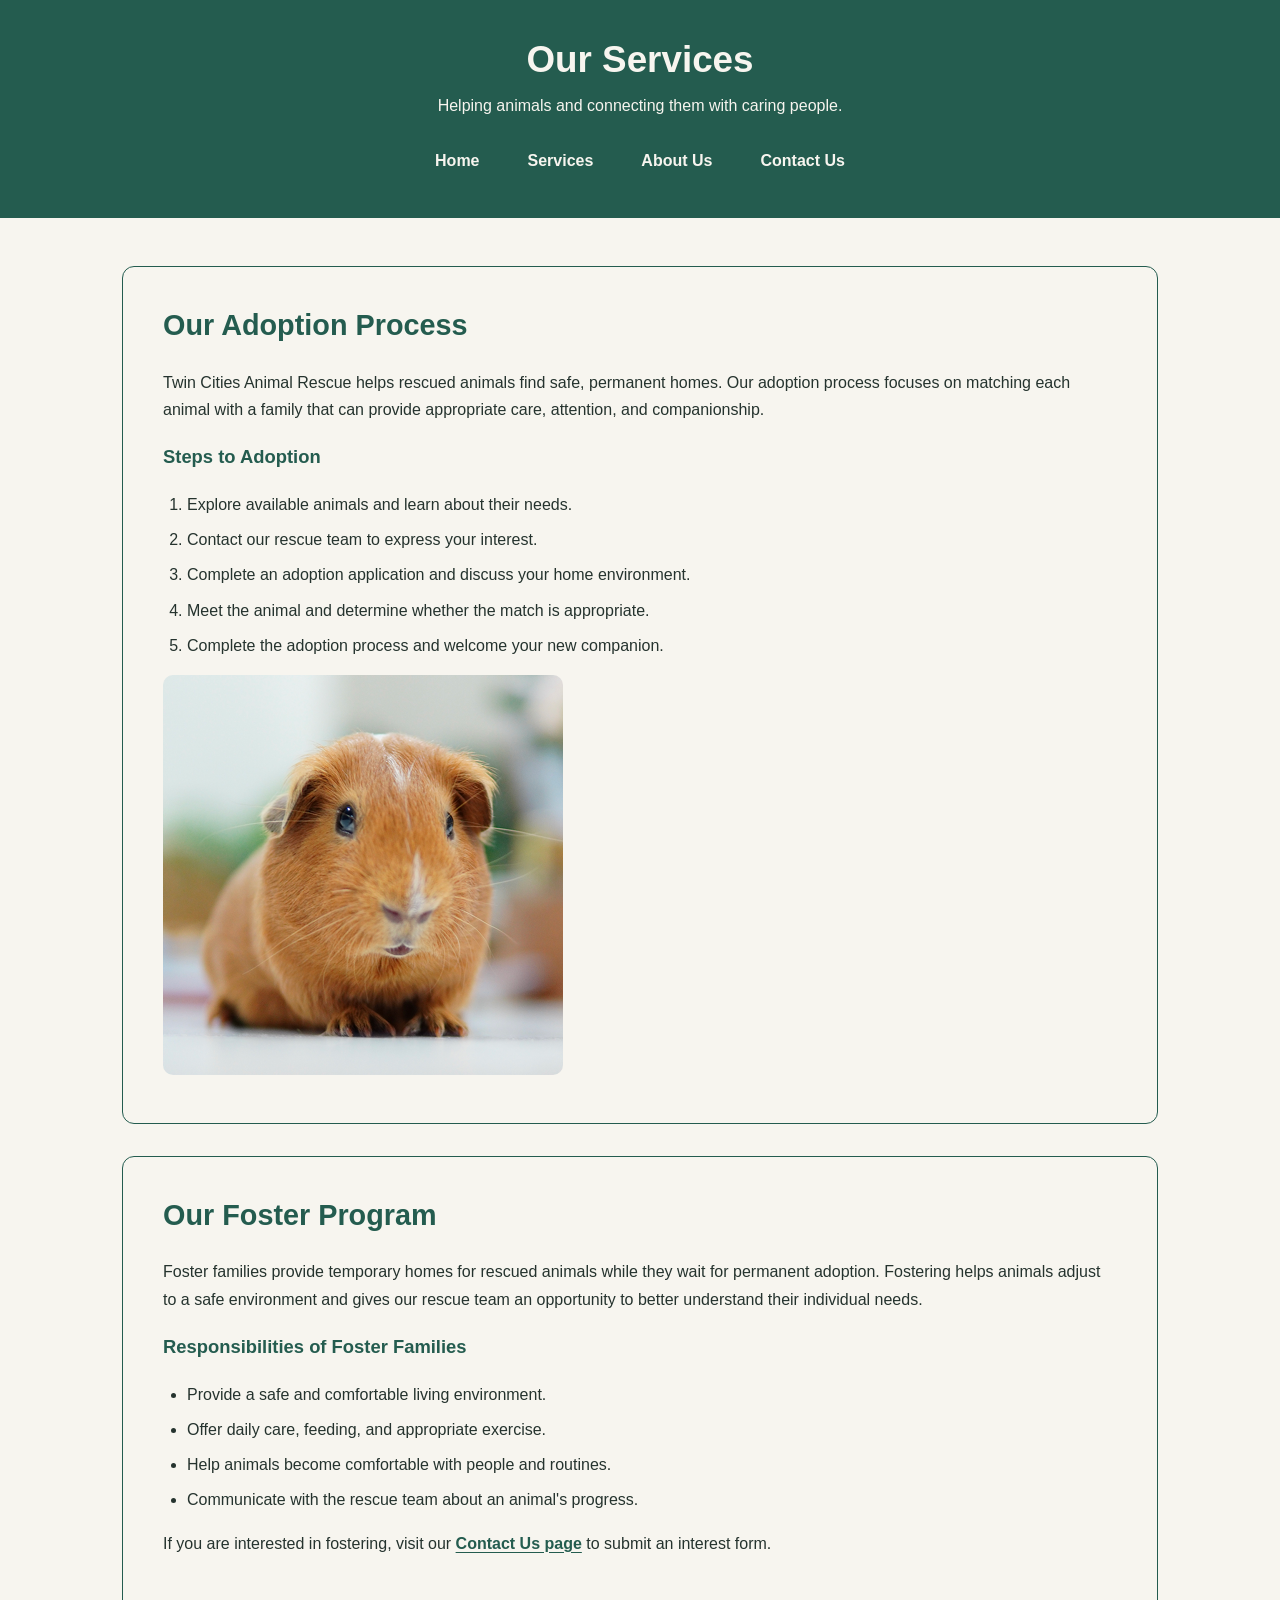
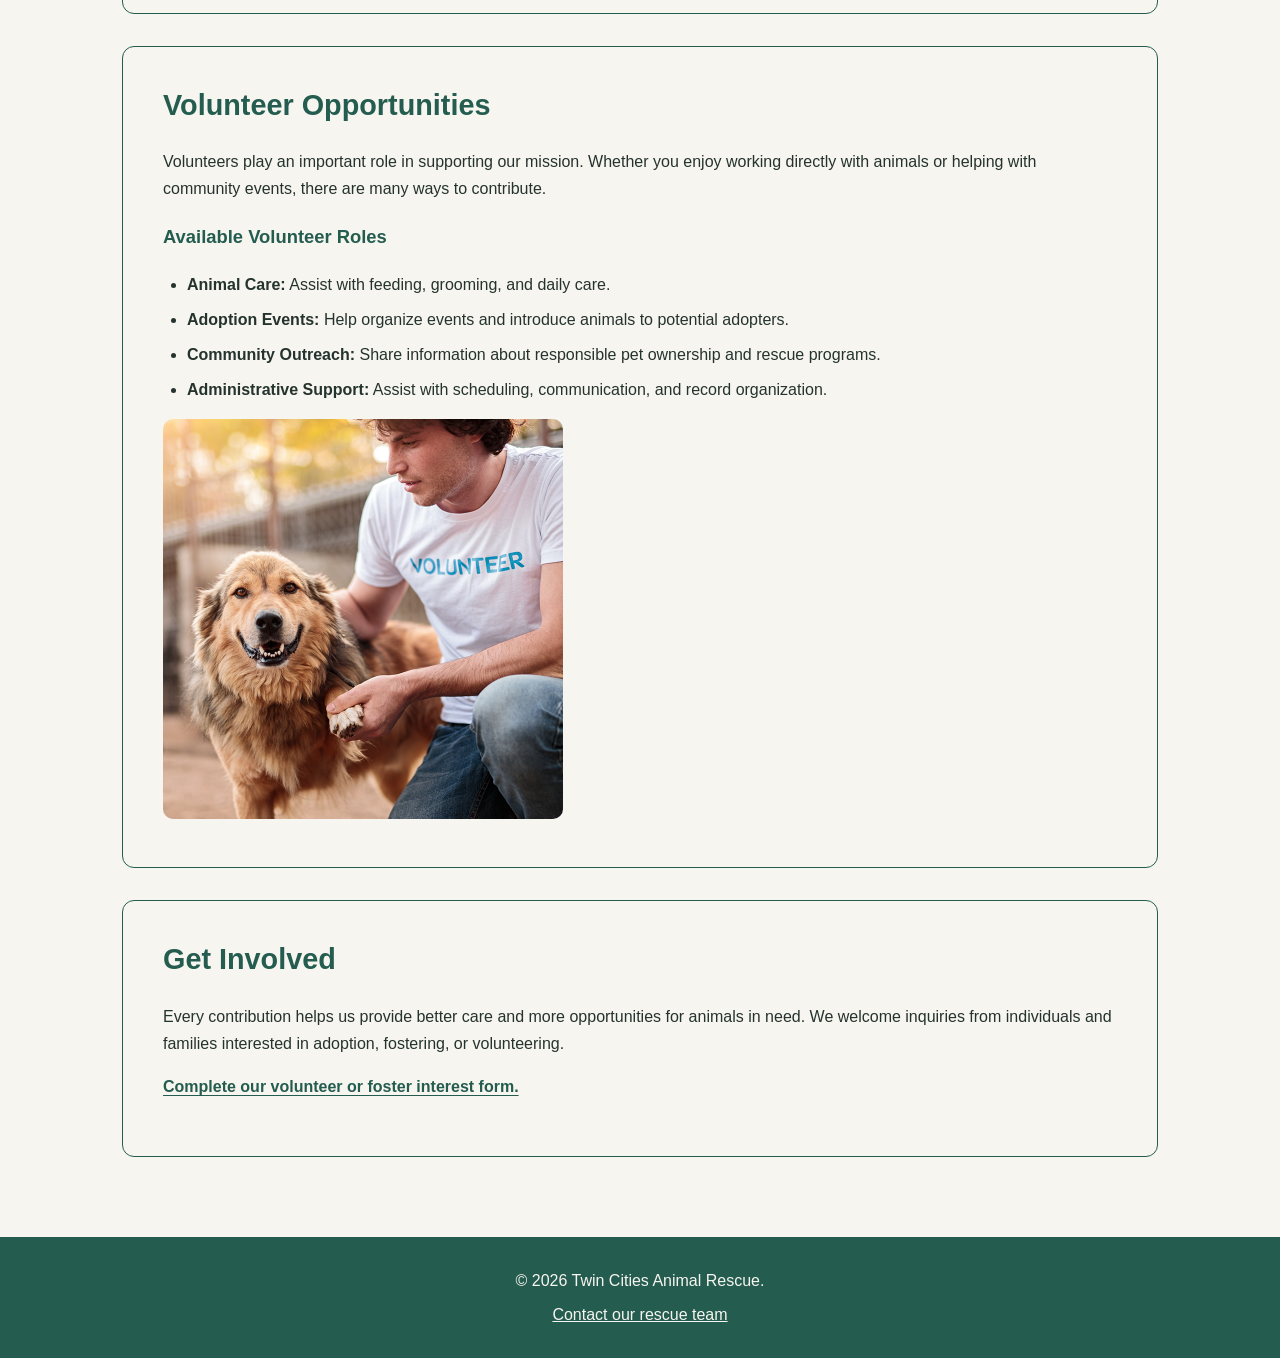
==== services.html @ 2fe07ad1 "Complete responsive website design for Touchstone 3" ====
<!DOCTYPE html>
<html lang="en">
<head>
    <meta charset="UTF-8">
    <meta name="viewport" content="width=device-width, initial-scale=1.0">
    <meta name="description" content="Explore adoption, fostering, and volunteer opportunities at Twin Cities Animal Rescue.">
    <title>Services | Twin Cities Animal Rescue</title>
    <link rel="stylesheet" href="styles.css">
</head>
<body>
    <header>
        <h1>Our Services</h1>
        <p>Helping animals and connecting them with caring people.</p>

        <nav aria-label="Main navigation">
            <ul>
                <li><a href="index.html">Home</a></li>
                <li><a href="services.html">Services</a></li>
                <li><a href="about.html">About Us</a></li>
                <li><a href="contact.html">Contact Us</a></li>
            </ul>
        </nav>
    </header>

    <main>
        <section>
            <h2>Our Adoption Process</h2>
            <p>
                Twin Cities Animal Rescue helps rescued animals find
                safe, permanent homes. Our adoption process focuses
                on matching each animal with a family that can provide
                appropriate care, attention, and companionship.
            </p>

            <h3>Steps to Adoption</h3>
            <ol>
                <li>Explore available animals and learn about their needs.</li>
                <li>Contact our rescue team to express your interest.</li>
                <li>Complete an adoption application and discuss your home environment.</li>
                <li>Meet the animal and determine whether the match is appropriate.</li>
                <li>Complete the adoption process and welcome your new companion.</li>
            </ol>

            <img src="images/rescue-pet_c.png"
                 alt="Small brown guinea pig representing animals that may need loving homes"
                 width="400">
        </section>

        <section>
            <h2>Our Foster Program</h2>
            <p>
                Foster families provide temporary homes for rescued
                animals while they wait for permanent adoption.
                Fostering helps animals adjust to a safe environment
                and gives our rescue team an opportunity to better
                understand their individual needs.
            </p>

            <h3>Responsibilities of Foster Families</h3>
            <ul>
                <li>Provide a safe and comfortable living environment.</li>
                <li>Offer daily care, feeding, and appropriate exercise.</li>
                <li>Help animals become comfortable with people and routines.</li>
                <li>Communicate with the rescue team about an animal's progress.</li>
            </ul>

            <p>
                If you are interested in fostering, visit our
                <a href="contact.html">Contact Us page</a>
                to submit an interest form.
            </p>
        </section>

        <section>
            <h2>Volunteer Opportunities</h2>
            <p>
                Volunteers play an important role in supporting our
                mission. Whether you enjoy working directly with
                animals or helping with community events, there are
                many ways to contribute.
            </p>

            <h3>Available Volunteer Roles</h3>
            <ul>
                <li>
                    <strong>Animal Care:</strong>
                    Assist with feeding, grooming, and daily care.
                </li>
                <li>
                    <strong>Adoption Events:</strong>
                    Help organize events and introduce animals
                    to potential adopters.
                </li>
                <li>
                    <strong>Community Outreach:</strong>
                    Share information about responsible pet ownership
                    and rescue programs.
                </li>
                <li>
                    <strong>Administrative Support:</strong>
                    Assist with scheduling, communication,
                    and record organization.
                </li>
            </ul>

            <img src="images/rescue-volunteer_c.png"
                 alt="Volunteer wearing a volunteer shirt interacting with a friendly golden dog"
                 width="400">
        </section>

        <section>
            <h2>Get Involved</h2>
            <p>
                Every contribution helps us provide better care
                and more opportunities for animals in need.
                We welcome inquiries from individuals and families
                interested in adoption, fostering, or volunteering.
            </p>

            <p>
                <a href="contact.html">
                    Complete our volunteer or foster interest form.
                </a>
            </p>
        </section>
    </main>

    <footer>
        <p>&copy; 2026 Twin Cities Animal Rescue.</p>
        <p>
            <a href="contact.html">Contact our rescue team</a>
        </p>
    </footer>
</body>
</html>
---- styles.css ----
/* Twin Cities Animal Rescue - Website Styles */

/* Color palette and global settings */
:root {
    --cream: #F7F5EF;
    --green: #245C4F;
    --amber: #D79A55;
    --charcoal: #25332E;
}

* {
    box-sizing: border-box;
}

html {
    scroll-behavior: smooth;
}

body {
    margin: 0;
    background-color: var(--cream);
    color: var(--charcoal);
    font-family: Arial, Helvetica, sans-serif;
    font-size: 16px;
    line-height: 1.7;
}

/* Header and navigation */
header {
    background-color: var(--green);
    color: var(--cream);
    padding: 24px 20px;
    text-align: center;
}

header h1 {
    margin: 0 0 8px;
    font-size: 1.8rem;
    line-height: 1.3;
}

header p {
    margin: 0 0 20px;
}

nav ul {
    display: flex;
    flex-direction: column;
    align-items: center;
    gap: 10px;
    list-style: none;
    padding: 0;
    margin: 0;
}

nav a {
    display: block;
    padding: 8px 16px;
    color: var(--cream);
    text-decoration: none;
    font-weight: bold;
    border-radius: 6px;
}

nav a:hover,
nav a:focus-visible {
    background-color: var(--amber);
    color: var(--charcoal);
}

/* Main content and sections */
main {
    width: 100%;
    max-width: 1100px;
    margin: 0 auto;
    padding: 24px 16px;
}

section {
    background-color: var(--cream);
    padding: 24px 16px;
    margin-bottom: 24px;
    border: 1px solid var(--green);
    border-radius: 12px;
}

h2 {
    color: var(--green);
    font-size: 1.5rem;
    line-height: 1.3;
    margin-top: 0;
}

h3 {
    color: var(--green);
    font-size: 1.15rem;
}

p {
    margin-top: 0;
}

main a {
    color: var(--green);
    font-weight: bold;
    text-underline-offset: 3px;
}

main a:hover,
main a:focus-visible {
    color: var(--charcoal);
    text-decoration-thickness: 2px;
}

/* Images and video */
img,
video {
    max-width: 100%;
    height: auto;
    border-radius: 10px;
}

picture {
    display: block;
    text-align: center;
}

figure {
    margin: 20px 0;
    text-align: center;
}

figcaption {
    margin-top: 12px;
    font-style: italic;
}

video {
    display: block;
    margin: 16px auto;
}

/* Lists */
main ul,
main ol {
    padding-left: 24px;
}

main li {
    margin-bottom: 8px;
}

/* Forms */
form {
    display: flex;
    flex-direction: column;
    gap: 16px;
}

fieldset {
    border: 2px solid var(--green);
    border-radius: 8px;
    padding: 16px;
    min-width: 0;
}

legend {
    color: var(--green);
    font-weight: bold;
    padding: 0 8px;
}

label {
    font-weight: bold;
}

input[type="text"],
input[type="email"],
select,
textarea {
    display: block;
    width: 100%;
    max-width: 600px;
    padding: 12px;
    margin-top: 6px;
    border: 1px solid var(--green);
    border-radius: 6px;
    background-color: var(--cream);
    color: var(--charcoal);
    font: inherit;
}

input[type="radio"] {
    accent-color: var(--green);
    margin-right: 8px;
}

textarea {
    resize: vertical;
}

button {
    padding: 12px 20px;
    margin: 6px 8px 6px 0;
    border: 2px solid var(--green);
    border-radius: 6px;
    background-color: var(--green);
    color: var(--cream);
    font: inherit;
    font-weight: bold;
    cursor: pointer;
}

button:hover,
button:focus-visible {
    background-color: var(--amber);
    color: var(--charcoal);
}

/* Keyboard accessibility */
a:focus-visible,
button:focus-visible,
input:focus-visible,
select:focus-visible,
textarea:focus-visible {
    outline: 3px solid var(--amber);
    outline-offset: 3px;
}

/* Footer */
footer {
    background-color: var(--green);
    color: var(--cream);
    text-align: center;
    padding: 24px 16px;
}

footer p {
    margin: 6px 0;
}

footer a {
    color: var(--cream);
}

/* Larger screens */
@media (min-width: 768px) {
    header {
        padding: 36px 24px;
    }

    header h1 {
        font-size: 2.3rem;
    }

    nav ul {
        flex-direction: row;
        justify-content: center;
        flex-wrap: wrap;
        gap: 16px;
    }

    main {
        padding: 40px 24px;
    }

    section {
        padding: 32px;
        margin-bottom: 32px;
    }

    h2 {
        font-size: 1.8rem;
    }

    fieldset {
        padding: 24px;
    }
}

/* Extra-large screens */
@media (min-width: 1100px) {
    main {
        padding: 48px 32px;
    }

    section {
        padding: 40px;
    }
}
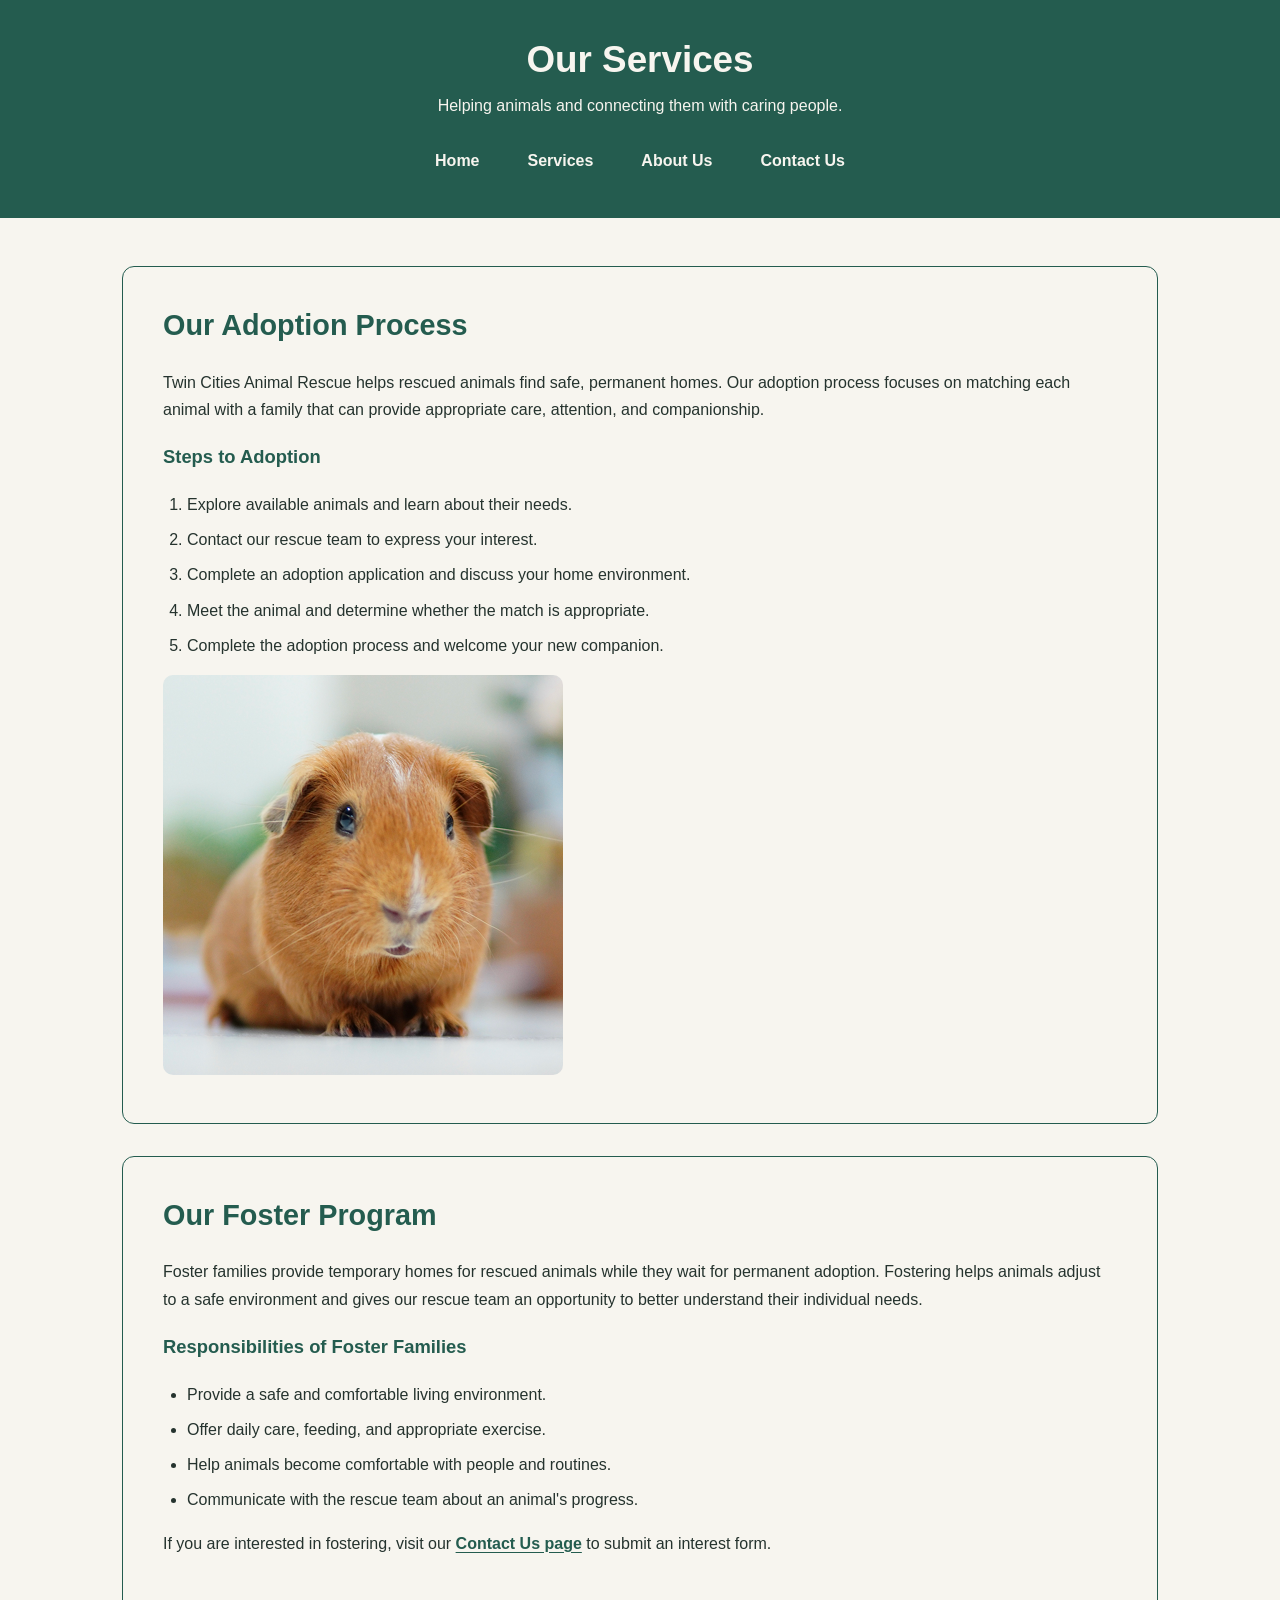
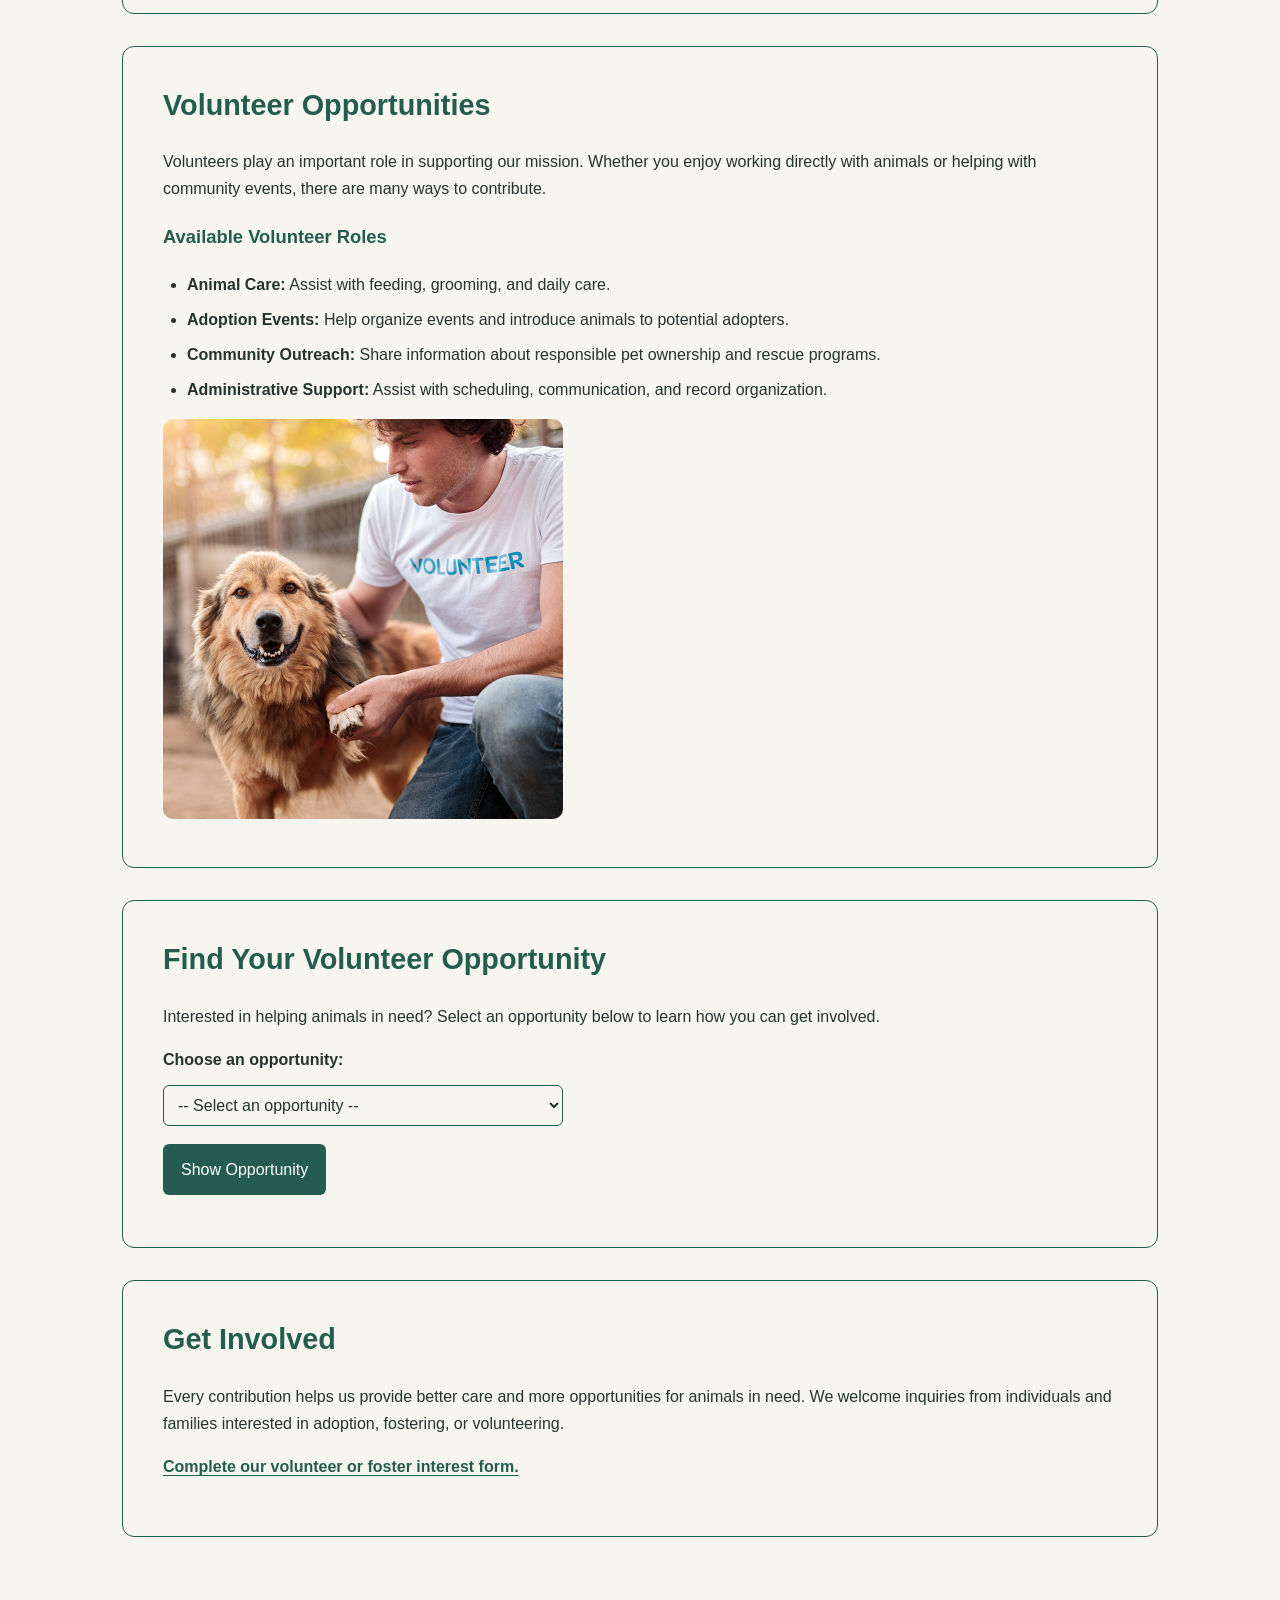
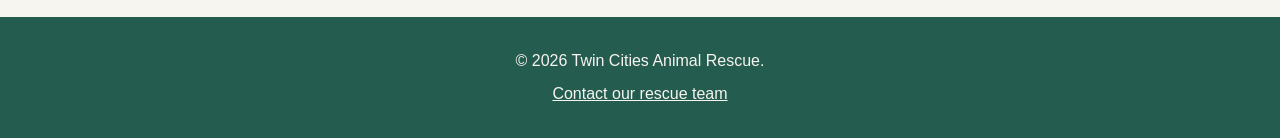
==== commit 5ff79def: "Add JavaScript interactivity, form validation, and browser storage" ====
--- a/services.html
+++ b/services.html
@@ -109,6 +109,34 @@
                  width="400">
         </section>
 
+        <!-- Touchstone 4: Interactive Volunteer Opportunity Selector -->
+        <section id="volunteer-selector">
+            <h2>Find Your Volunteer Opportunity</h2>
+
+            <p>
+                Interested in helping animals in need?
+                Select an opportunity below to learn how
+                you can get involved.
+            </p>
+
+            <label for="opportunity-choice">
+                Choose an opportunity:
+            </label>
+
+            <select id="opportunity-choice">
+                <option value="">-- Select an opportunity --</option>
+                <option value="volunteer">General Volunteering</option>
+                <option value="foster">Foster Care</option>
+                <option value="adoption">Adoption Events</option>
+            </select>
+
+            <button type="button" id="show-opportunity">
+                Show Opportunity
+            </button>
+
+            <div id="opportunity-result" aria-live="polite"></div>
+        </section>
+
         <section>
             <h2>Get Involved</h2>
             <p>
@@ -132,5 +160,7 @@
             <a href="contact.html">Contact our rescue team</a>
         </p>
     </footer>
+
+    <script src="script.js"></script>
 </body>
 </html>
--- a/styles.css
+++ b/styles.css
@@ -289,3 +289,69 @@
         padding: 40px;
     }
 }
+/* Touchstone 4: Form validation styling */
+
+.error-message {
+    display: block;
+    color: #A32121;
+    font-size: 0.9rem;
+    font-weight: bold;
+    margin-top: 6px;
+}
+
+.error-message:empty {
+    display: none;
+}
+
+/* Highlight fields containing invalid information */
+input[aria-invalid="true"],
+select[aria-invalid="true"],
+textarea[aria-invalid="true"] {
+    border: 2px solid #A32121;
+    background-color: #FFF5F5;
+}
+
+/* Highlight the form status message */
+#form-status:not(:empty) {
+    padding: 12px;
+    border-radius: 8px;
+    background-color: #E8F2ED;
+    color: #245C4F;
+    font-weight: bold;
+}
+
+/* Style the volunteer opportunity selector */
+#volunteer-selector select {
+    display: block;
+    width: 100%;
+    max-width: 400px;
+    padding: 10px;
+    margin: 12px 0;
+    border: 1px solid #245C4F;
+    border-radius: 6px;
+    font: inherit;
+}
+
+#volunteer-selector button {
+    padding: 12px 18px;
+    margin-bottom: 12px;
+    background-color: #245C4F;
+    color: #FFFFFF;
+    border: none;
+    border-radius: 6px;
+    font: inherit;
+    cursor: pointer;
+}
+
+#volunteer-selector button:hover,
+#volunteer-selector button:focus-visible {
+    background-color: #184238;
+}
+
+#opportunity-result:not(:empty) {
+    margin-top: 16px;
+    padding: 16px;
+    border-left: 4px solid #245C4F;
+    background-color: #F7F5EF;
+    border-radius: 6px;
+}
